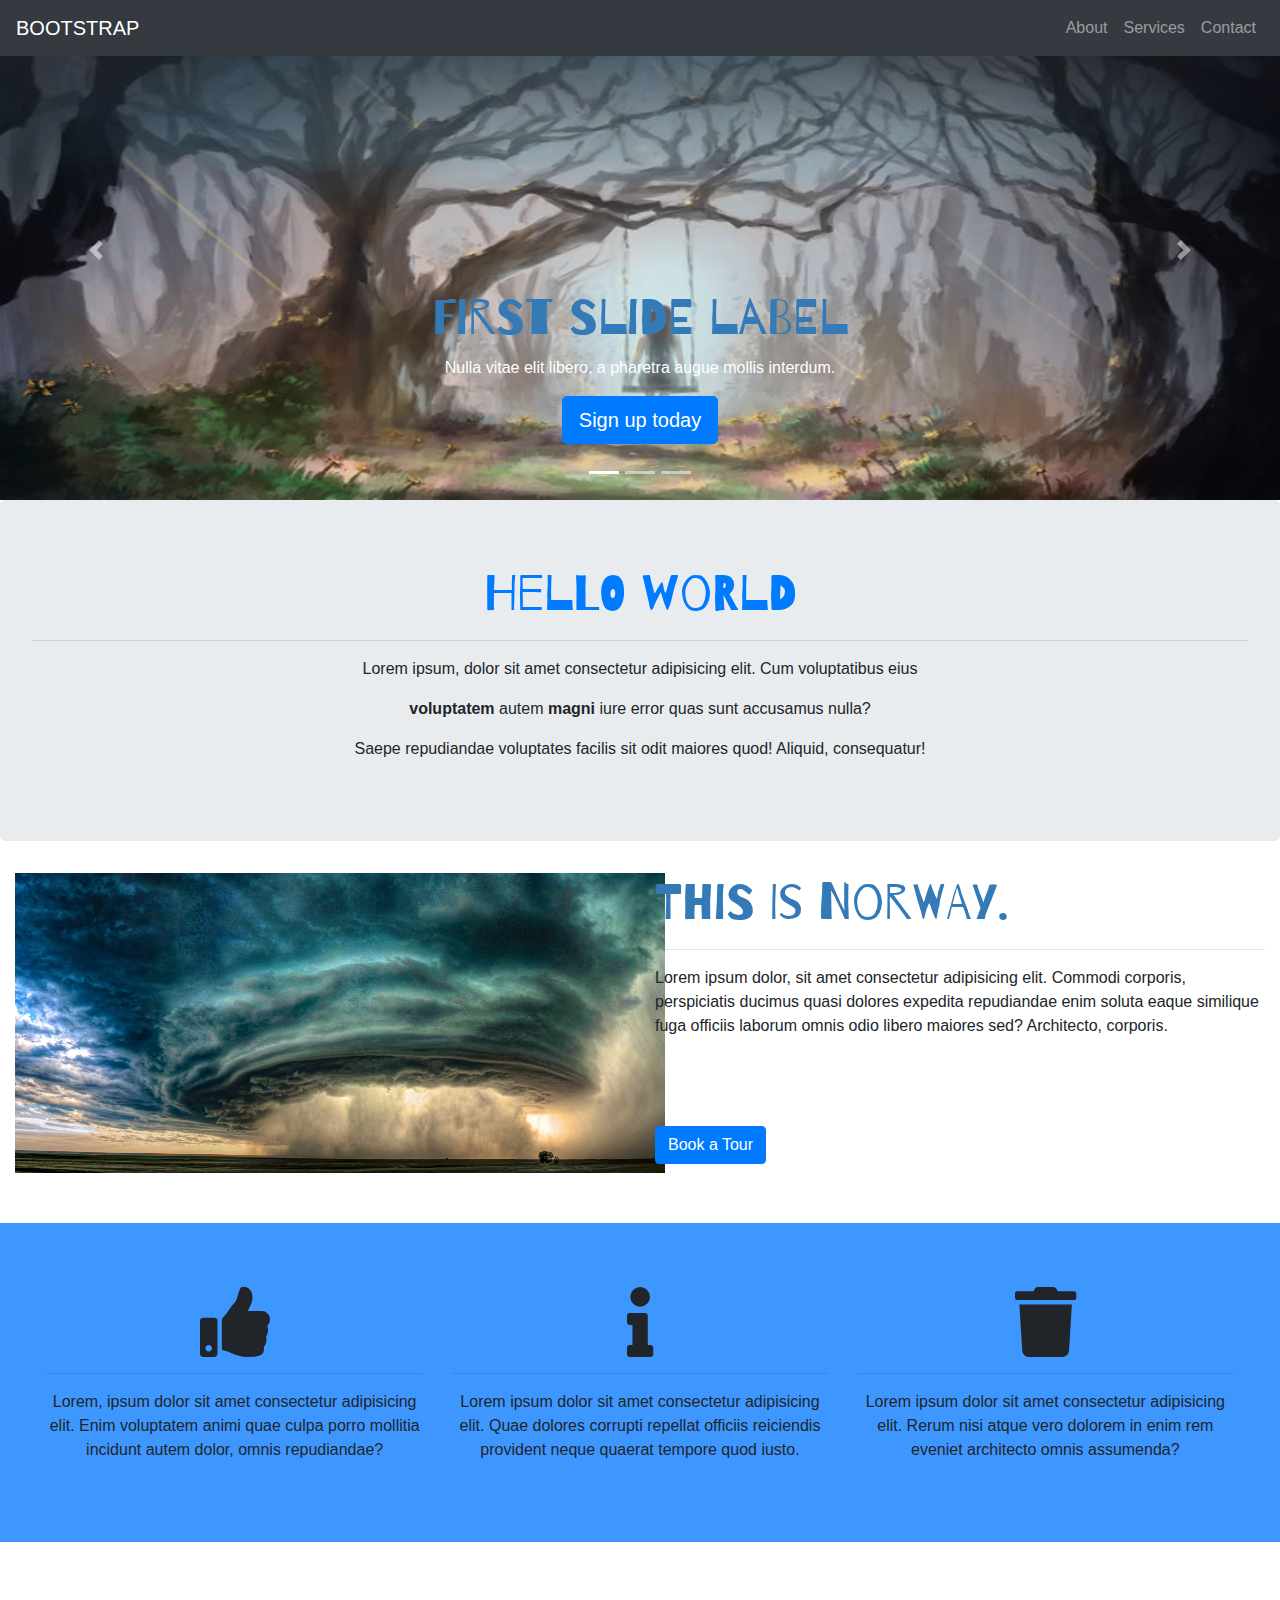
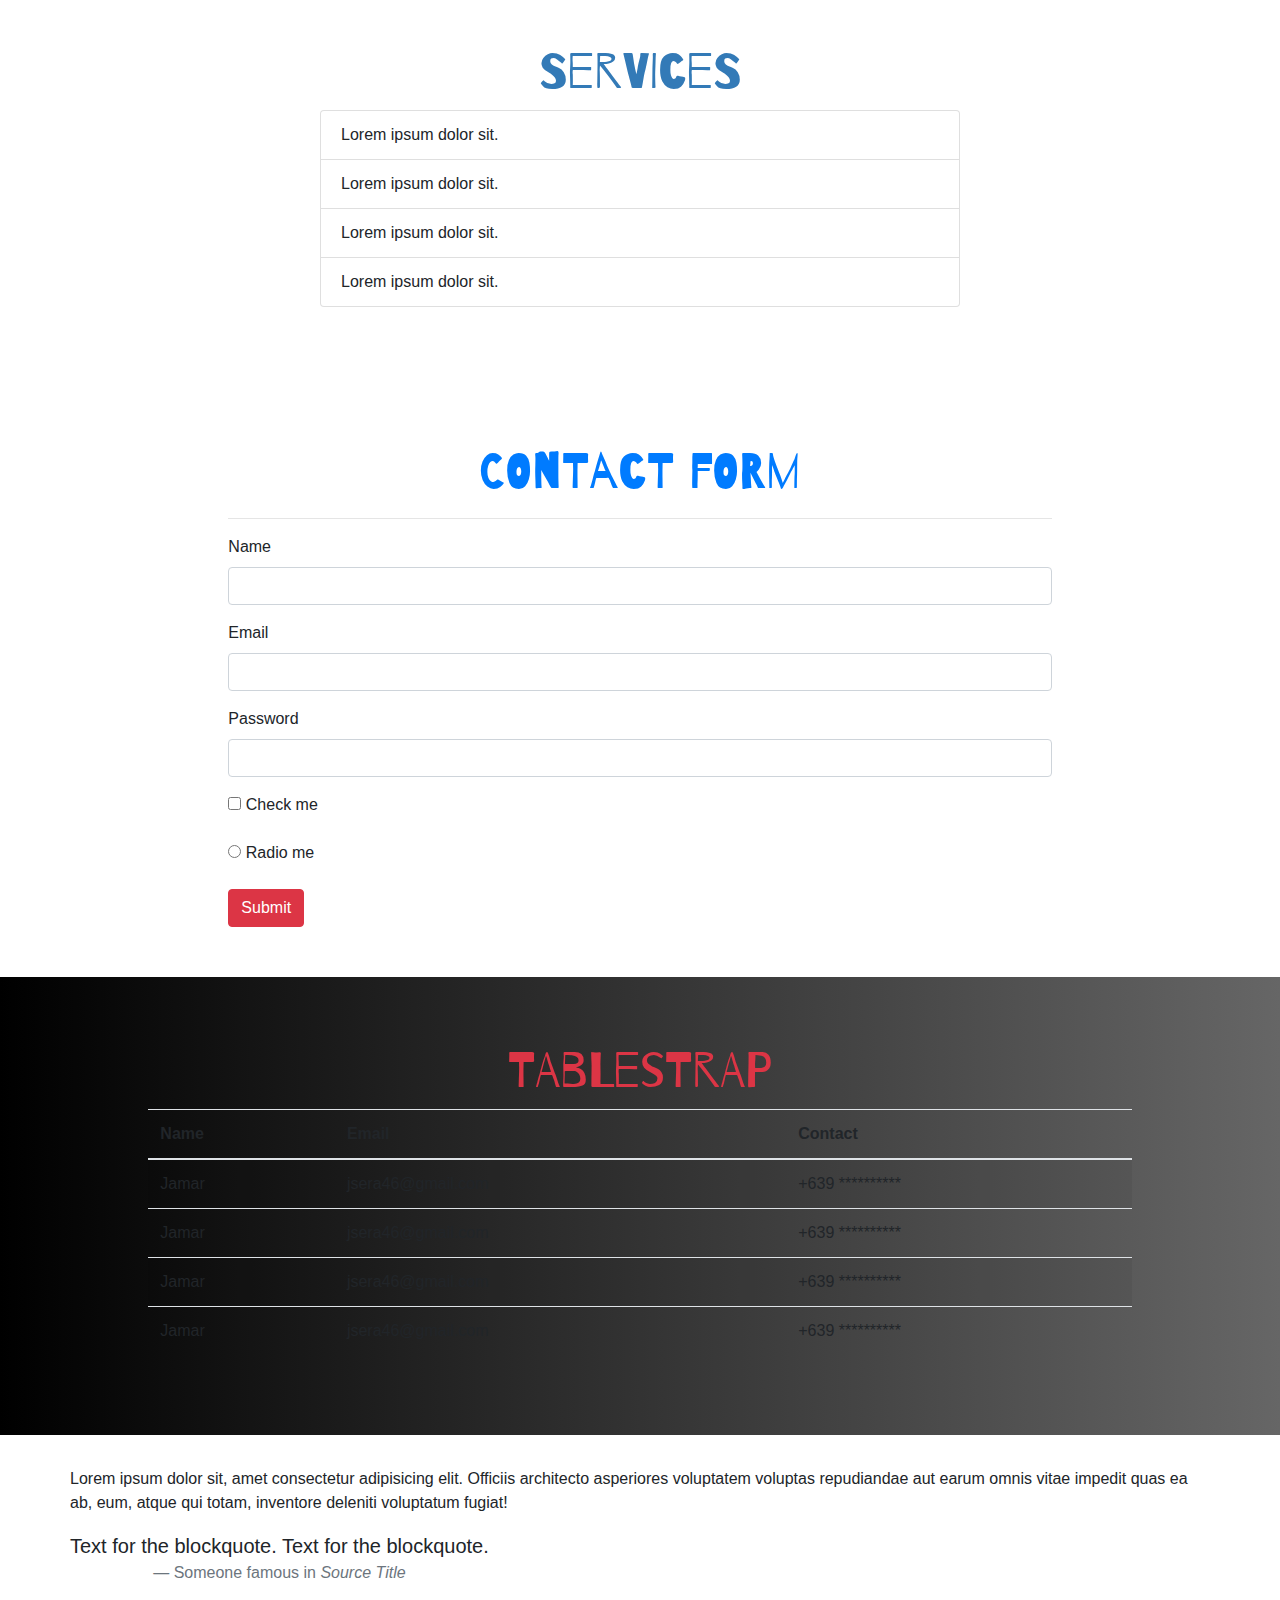
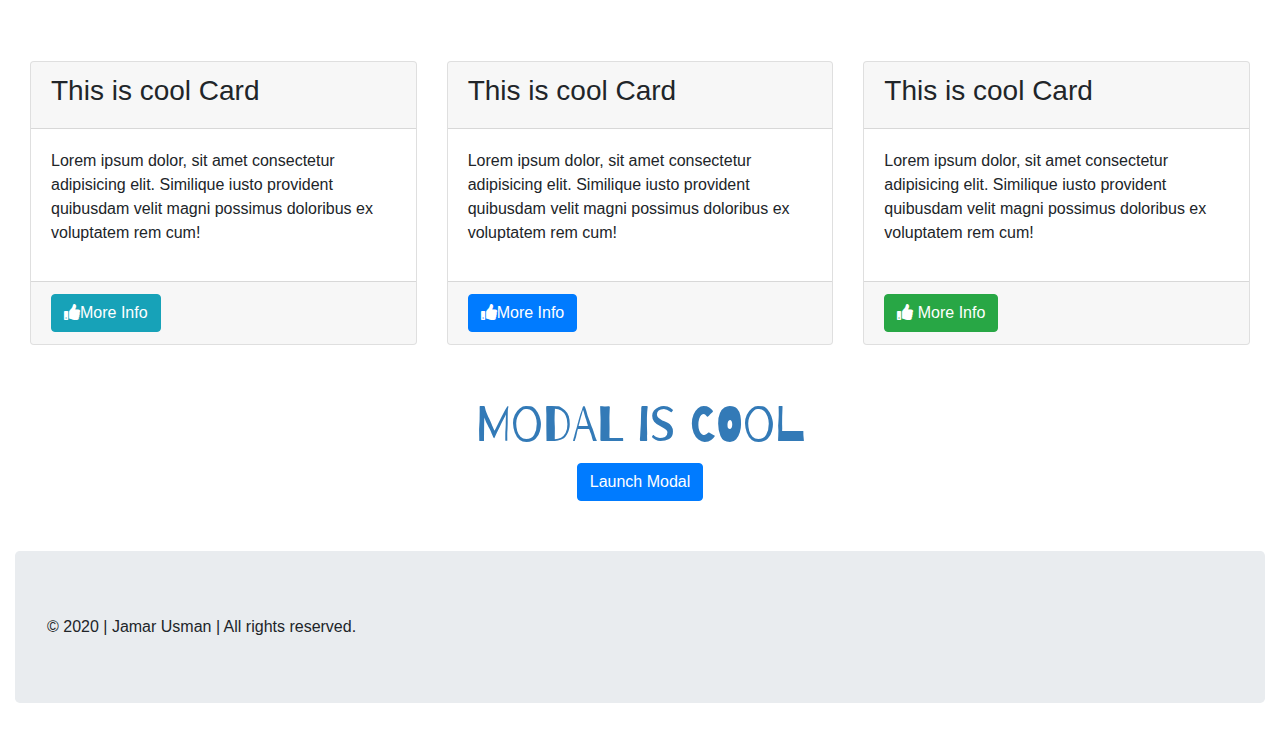
==== index.html @ f3c621ef "praktis" ====
<!DOCTYPE html>

<html>
    <head>
            <title>Index</title>
            <link rel="stylesheet" href="css/tether.css">
            <link rel="stylesheet" href="css/bootstrap.css">
            <link rel="stylesheet" href="css/prc.css">
            <link rel="stylesheet" href="https://cdnjs.cloudflare.com/ajax/libs/font-awesome/5.15.1/css/all.min.css">
            <link rel="preconnect" href="https://fonts.gstatic.com">
            <link href="https://fonts.googleapis.com/css2?family=Barrio&display=swap" rel="stylesheet">
    </head>

    <body data-spy="scroll" data-target=".navbar" data-offset="50">

      <div id="carouselExampleCaptions" class="carousel slide" data-ride="carousel">
        <ol class="carousel-indicators">
          <li data-target="#carouselExampleCaptions" data-slide-to="0" class="active"></li>
          <li data-target="#carouselExampleCaptions" data-slide-to="1"></li>
          <li data-target="#carouselExampleCaptions" data-slide-to="2"></li>
        </ol>
        <div class="carousel-inner">
          <div class="carousel-item active">
            <img src="images/tr1.jpg" class="d-block w-100" alt="...">
            <div class="carousel-caption d-none d-md-block">
              <h1>First slide label</h1>
              <p>Nulla vitae elit libero, a pharetra augue mollis interdum.</p>
              <p><a href="#" class="btn btn-lg btn-primary" role="button">Sign up today</a></p>
            </div>
          </div>
          <div class="carousel-item">
            <img src="images/tr2.jpg" class="d-block w-100" alt="...">
            <div class="carousel-caption d-none d-md-block">
              <h1>Second slide label</h1>
              <p>Lorem ipsum dolor sit amet, consectetur adipiscing elit.</p>
              <p><a href="#" class="btn btn-lg btn-primary" role="button">Learn more</a></p>
            </div>
          </div>
          <div class="carousel-item">
            <img src="images/tr3.jpg" class="d-block w-100" alt="...">
            <div class="carousel-caption d-none d-md-block">
              <h1>Third slide label</h1>
              <p>Praesent commodo cursus magna, vel scelerisque nisl consectetur.</p>
              <p><a href="#" class="btn btn-lg btn-primary" role="button">Browse gallery</a></p>
            </div>
          </div>
        </div>
        <a class="carousel-control-prev" href="#carouselExampleCaptions" role="button" data-slide="prev">
          <span class="carousel-control-prev-icon" aria-hidden="true"></span>
          <span class="sr-only">Previous</span>
        </a>
        <a class="carousel-control-next" href="#carouselExampleCaptions" role="button" data-slide="next">
          <span class="carousel-control-next-icon" aria-hidden="true"></span>
          <span class="sr-only">Next</span>
        </a>
      </div>

        <nav class="navbar navbar-toggleable-md navbar-expand-lg navbar-dark bg-dark fixed-top">
            <a href="#" class="navbar-brand">BOOTSTRAP</a>

            <button class="navbar-toggler" type="button" data-toggle="collapse" data-target="#MyNav" aria-controls="MyNav" 
              aria-expanded="false" aria-label="Toggle navigation">
              <span class="navbar-toggler-icon"></span>
            </button>
            <div class="collapse navbar-collapse justify-content-end" id="MyNav">
                <ul class="navbar-nav me-auto mb-2 mb-lg-0">
                  <li class="nav-item">
                    <a href="#about" class="nav-link" aria-current="page">About</a>
                  </li>
                  <li class="nav-item">
                    <a href="#services" class="nav-link" aria-current="page">Services</a>
                  </li>
                  <li class="nav-item">
                    <a href="#contact" class="nav-link" aria-current="page">Contact</a>
                  </li>
                </ul>
            </div>
        </nav>

        <div class="container-fluid he1">
          <div class="row">
            <div class="col-sm-12 text-center jumbotron">
              <h1 class="text-primary">Hello World</h1>
              <hr>
              <p>Lorem ipsum, dolor sit amet consectetur adipisicing elit. 
                Cum voluptatibus eius 
                <blockquote><strong>voluptatem</strong> autem <b>magni</b> iure error quas 
                  sunt accusamus nulla?</blockquote> Saepe repudiandae voluptates facilis
                sit odit maiores quod! Aliquid, consequatur!</p>
            </div>

            
          </div>

          <div class="row">
            <div class="col-sm-6">
              <img src="images/beauty.jpg" alt="" class="img-responsive">
            </div>
            <div class="col-sm-6">
              <h2>This is Norway.</h2>
              <hr>
              <p>Lorem ipsum dolor, sit amet consectetur adipisicing elit. 
                Commodi corporis, perspiciatis ducimus quasi dolores expedita 
                repudiandae enim soluta eaque similique fuga officiis laborum 
                omnis odio libero maiores sed? Architecto, corporis.
              </p>
              <br><br><br>
              <button class="btn btn-primary">Book a Tour</button>
            </div>
          </div>

          <div class="row jumbotron icons text-center" id="about">
              <div class="col-sm-4">
                <i class="fa fa-thumbs-up my-icon" aria-hidden="true"></i>
                <hr class="blue-line">
                <p>Lorem, ipsum dolor sit amet consectetur adipisicing elit. Enim voluptatem animi quae culpa porro mollitia incidunt autem dolor, omnis repudiandae?</p>
              </div>
              <div class="col-sm-4">
                <i class="fa fa-info my-icon" aria-hidden="true"></i>
                <hr class="blue-line">
                <p>Lorem ipsum dolor sit amet consectetur adipisicing elit. Quae dolores corrupti repellat officiis reiciendis provident neque quaerat tempore quod iusto.</p>
              </div>
              <div class="col-sm-4">
                <i class="fa fa-trash my-icon" aria-hidden="true"></i>
                <hr class="blue-line">
                <p>Lorem ipsum dolor sit amet consectetur adipisicing elit. Rerum nisi atque vero dolorem in enim rem eveniet architecto omnis assumenda?</p>
              </div>
          </div>
   
          <div class="row" id="services">
            <div class="col-sm-6 offset-sm-3 services-content">
              <h2 class="text-center">
                Services
              </h2>
              <ul class="list-group">
                  <li class="list-group-item">Lorem ipsum dolor sit.</li>
                  <li class="list-group-item">Lorem ipsum dolor sit.</li>
                  <li class="list-group-item">Lorem ipsum dolor sit.</li>
                  <li class="list-group-item">Lorem ipsum dolor sit.</li>
              </ul>
            </div>
          </div>

          <div class="row" id="contact">
            <div class="col-sm-8 offset-sm-2">
                <h2 class="text-primary text-center">
                  CONTACT FORM
                </h2>
                <hr>
                <form>
                    <div class="form-group">
                      <label>Name</label>
                      <input type="text" class="form-control">
                    </div>
                    <div class="form-group">
                      <label>Email</label>
                      <input type="email" class="form-control">
                    </div>
                    <div class="form-group">
                      <label>Password</label>
                      <input type="password" class="form-control">
                    </div>
                    <div class="form-group">
                      <label><input type="checkbox"> Check me</label>
                    </div>
                    <div class="form-group">
                        <label><input type="radio"> Radio me</label>
                    </div>
                    <button class="btn btn-danger">Submit</button>
                </form>
            </div>
          </div>

          <div class="row">
              <div class="container-fluid jumbotron tableTron">
                  <div class="col-sm-10 offset-sm-1">
                    <h2 class="text-danger text-center">
                      TABLESTRAP
                    </h2>
                    <table class="table table-striped">
                      <thead>
                        <tr>
                          <th>Name</th>
                          <th>Email</th>
                          <th>Contact</th>
                        </tr>
                      </thead>

                      <tbody>
                        <tr>
                          <td>Jamar</td>
                          <td>jsera46@gmail.com</td>
                          <td>+639 **********</td>
                        </tr>
                        <tr>
                          <td>Jamar</td>
                          <td>jsera46@gmail.com</td>
                          <td>+639 **********</td>
                        </tr>
                        <tr>
                          <td>Jamar</td>
                          <td>jsera46@gmail.com</td>
                          <td>+639 **********</td>
                        </tr>
                        <tr>
                          <td>Jamar</td>
                          <td>jsera46@gmail.com</td>
                          <td>+639 **********</td>
                        </tr>
                      </tbody>
                    </table>
                  </div>
              </div>
          </div>

          <div class="container">

            <div class="row">
            
              <p>Lorem ipsum dolor sit, amet consectetur adipisicing elit. 
                Officiis architecto asperiores voluptatem voluptas repudiandae aut 
                earum omnis vitae impedit quas ea ab, eum, atque qui totam, inventore 
                deleniti voluptatum fugiat!</p>
                <blockquote class="blockquote text-center">
                  <p class="mb-0"> Text for the blockquote. Text for the blockquote.</p>
                  <footer class="blockquote-footer">Someone famous in <cite title="Source Title">Source Title</cite></footer>
                </blockquote> 
            </div>
          </div>

          <div class="container-fluid my-cards">
            <div class="row">
              <div class="col-sm-4">
                <div class="card">
                  <div class="card-header">
                    <h3>This is cool Card</h3>
                  </div>
                  <div class="card-body">
                    <p>Lorem ipsum dolor, sit amet consectetur adipisicing elit. Similique iusto provident 
                      quibusdam velit magni possimus doloribus ex voluptatem rem cum!</p>
                  </div>
                  <div class="card-footer">
                    <button class="btn btn-info">
                      <i class="fa fa-thumbs-up" aria-hidden="true"></i>More Info
                    </button>
                  </div>
                </div>
              </div>
              <div class="col-sm-4">
                <div class="card">
                  <div class="card-header">
                    <h3>This is cool Card</h3>
                  </div>
                  <div class="card-body">
                    <p>Lorem ipsum dolor, sit amet consectetur adipisicing elit. Similique iusto provident 
                      quibusdam velit magni possimus doloribus ex voluptatem rem cum!</p>
                  </div>
                  <div class="card-footer">
                    <button class="btn btn-primary">
                      <i class="fa fa-thumbs-up" aria-hidden="true"></i>More Info
                    </button>
                  </div>
                </div>
              </div>
              <div class="col-sm-4">
                <div class="card">
                  <div class="card-header">
                    <h3>This is cool Card</h3>
                  </div>
                  <div class="card-body">
                    <p>Lorem ipsum dolor, sit amet consectetur adipisicing elit. Similique iusto provident 
                      quibusdam velit magni possimus doloribus ex voluptatem rem cum!</p>
                  </div>
                  <div class="card-footer">
                    <button class="btn btn-success">
                      <i class="fa fa-thumbs-up" aria-hidden="true"></i> More Info
                    </button>
                  </div>
                </div>
              </div>
            </div>
          </div>

          <div class="container text-center modalBox">
                <h2>Modal is Cool</h2>
                <button type="button" class="btn btn-primary" data-toggle="modal" data-target="#getr">
                  Launch Modal
                </button>
                
                <!-- Modal -->
                <div class="modal fade" id="getr" tabindex="-1" aria-labelledby="exampleModalLabel" aria-hidden="true">
                  <div class="modal-dialog">
                    <div class="modal-content">
                      <div class="modal-header">
                        <h5 class="modal-title" id="exampleModalLabel">Modal title</h5>
                        <button type="button" class="close" data-dismiss="modal" aria-label="Close">
                          <span aria-hidden="true">&times;</span>
                        </button>
                      </div>
                      <div class="modal-body">
                        ...
                      </div>
                      <div class="modal-footer">
                        <button type="button" class="btn btn-secondary" data-dismiss="modal">Close</button>
                        <button type="button" class="btn btn-primary">Save changes</button>
                      </div>
                    </div>
                  </div>
                </div>
          </div>

          <div class="footer jumbotron">
              <footer>
                &copy; 2020 | Jamar Usman | All rights reserved.
              </footer>
          </div>

          
          
        </div>

      

        <script src="https://code.jquery.com/jquery-3.5.1.slim.js"></script>
        <script src="js/tether.js"></script>
        <script src="js/bootstrap.js"></script>
        <script src="js/app.js"></script>
    </body>


</html>
---- css/tether.css ----
.tether-element, .tether-element:after, .tether-element:before, .tether-element *, .tether-element *:after, .tether-element *:before {
  box-sizing: border-box; }

.tether-element {
  position: absolute;
  display: none; }
  .tether-element.tether-open {
    display: block; }
---- css/prc.css ----
.navbar {
    margin-bottom: 0;
    border-radius: 0px;
}

.icons{
    background-color: #3d97ff;
     margin-top: 50px;
     border-radius: 0px !important;
 }
 
 .my-icon{
     font-size: 70px;
 }

 .img-responsive {
     height: 300px;
     width: 650px;
 }

 h1,h2 {
     font-family: Barrio;
     font-size:50px;
     color:  #337ab7;
 }
 
 .tableTron {
    margin-top: 50px;
 }

 .my-cards {
     padding-top: 60px;
 }

 .carousel img {
     margin-bottom: 0px;
     height: 500px;
 }
 .carousel-heading {
     color: #ffffff;
 }
 
 #services {
    background-image: url("D:/OJT -Jamar/praktis/images/beauty.jpg");
    margin-top: -32px;
    background-attachment: fixed;
    height: 500px;  
}
.services-content{
    padding: 100px 0;
}

.tableTron{
    background: linear-gradient(to right, #000, #333, #666);
    color: #999 !important;
    border-radius: 0px !important;
}

.modalBox{
    padding: 50px 0;
}
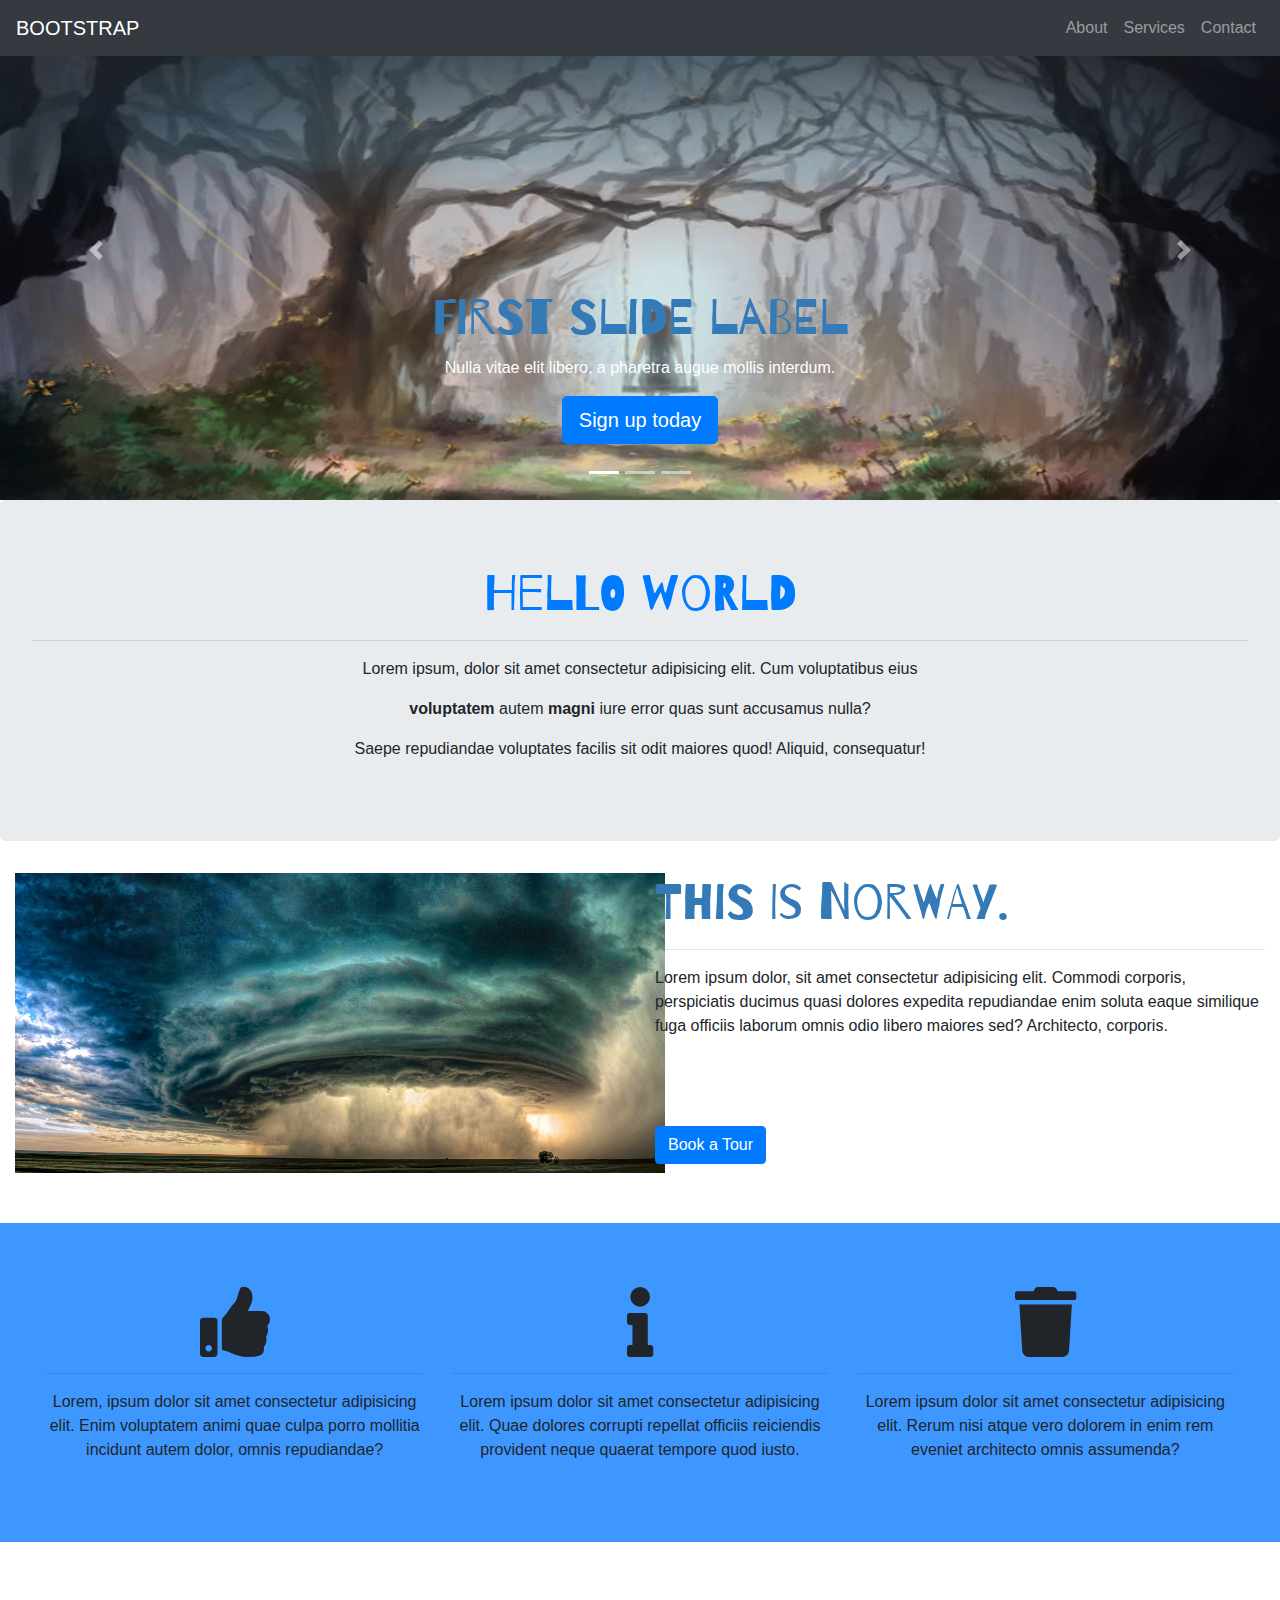
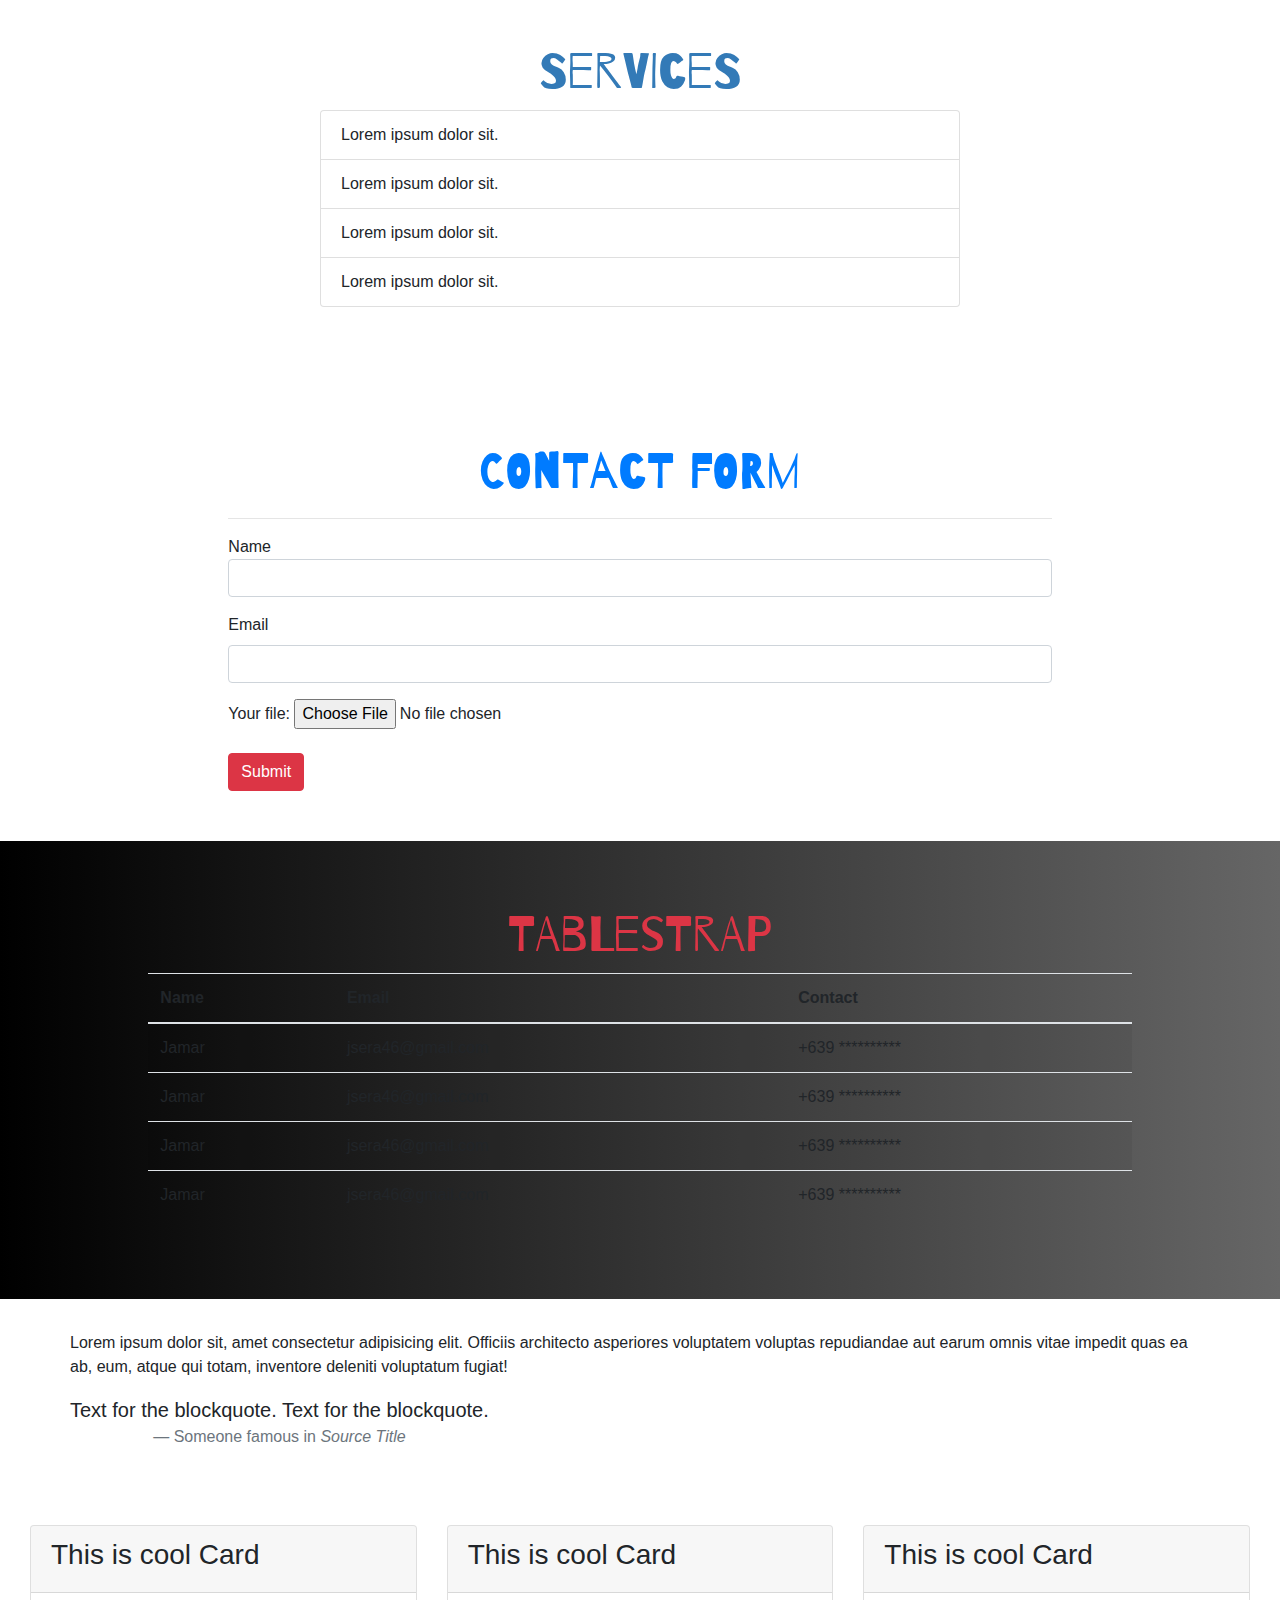
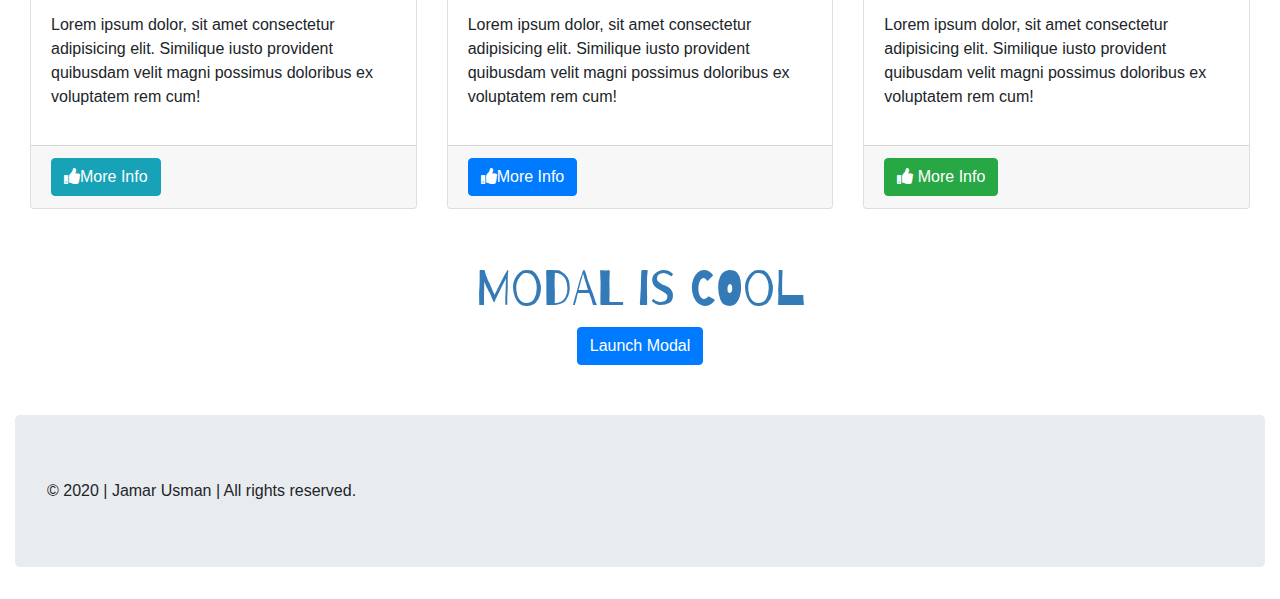
==== commit 35ff62a8: "praktis" ====
--- a/index.html
+++ b/index.html
@@ -148,26 +148,26 @@
                   CONTACT FORM
                 </h2>
                 <hr>
-                <form>
+                <form 
+                action="https://formspree.io/f/moqpkdzz"
+                method="POST"
+                enctype="multipart/form-data"
+                >
                     <div class="form-group">
-                      <label>Name</label>
-                      <input type="text" class="form-control">
+                      <labe>Name</label>
+                      <input type="text" class="form-control" name="name" required>
                     </div>
                     <div class="form-group">
                       <label>Email</label>
-                      <input type="email" class="form-control">
+                      <input type="email" class="form-control" name="_replyto" required>
                     </div>
                     <div class="form-group">
-                      <label>Password</label>
-                      <input type="password" class="form-control">
+                      <label>
+                        Your file:
+                        <input type="file" name="upload">
+                      </label>
                     </div>
-                    <div class="form-group">
-                      <label><input type="checkbox"> Check me</label>
-                    </div>
-                    <div class="form-group">
-                        <label><input type="radio"> Radio me</label>
-                    </div>
-                    <button class="btn btn-danger">Submit</button>
+                    <button type="submit" class="btn btn-danger">Submit</button>
                 </form>
             </div>
           </div>
